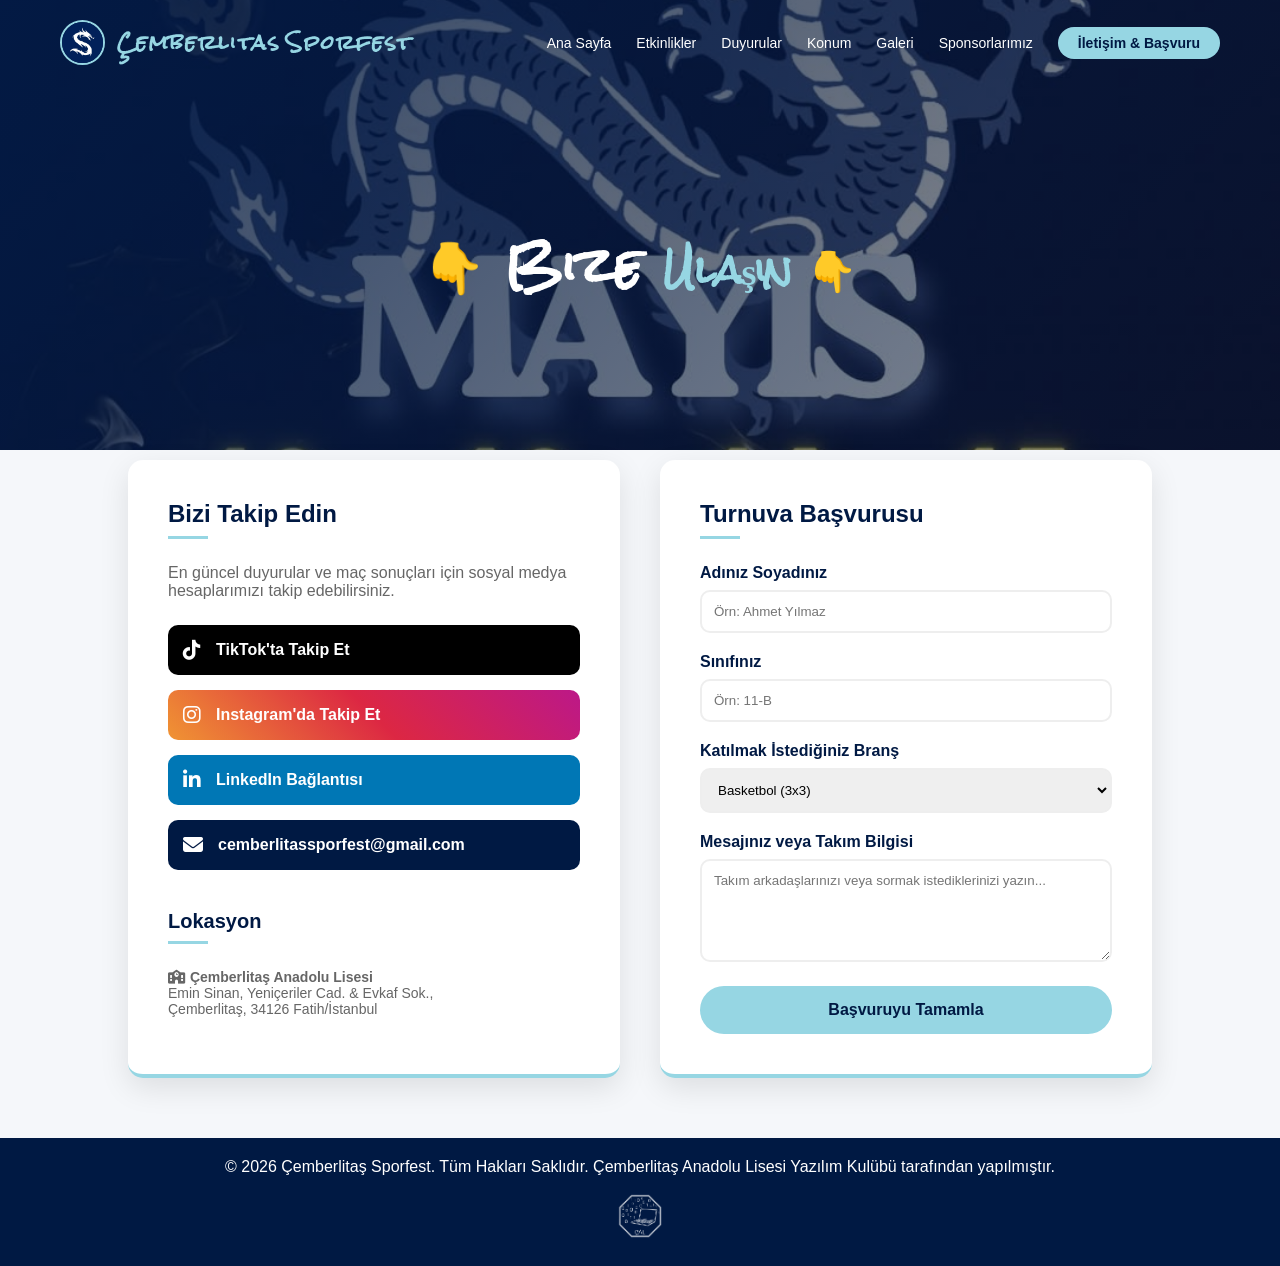
==== iletisim.html @ 10f68781 "Berat Solmaz 73 ve ben siteyi gelistirdik, sponsor ve bazi mekanizmalar koyduk" ====
<!DOCTYPE html>
<html lang="tr">

<head>
    <meta charset="UTF-8">
    <meta name="viewport" content="width=device-width, initial-scale=1.0">
    <title>İletişim & Başvuru | Çemberlitaş Sporfest '26</title>
    <link rel="stylesheet" href="style.css">
    <script src="script.js"></script>

    <link rel="preconnect" href="https://fonts.googleapis.com">
    <link rel="preconnect" href="https://fonts.gstatic.com" crossorigin>
    <link href="https://fonts.googleapis.com/css2?family=Rock+Salt&display=swap" rel="stylesheet">

    <link rel="icon" type="image/png" href="image/sporfest.jpg">
    <link rel="stylesheet" href="https://cdnjs.cloudflare.com/ajax/libs/font-awesome/6.4.0/css/all.min.css">

</head>

<body>

    <nav class="navbar">
        <div class="navbar-container">
            <div class="navbar-logo">
                <a href="index.html">
                    <img src="image/sporfest.jpg" alt="Logo"
                        style="height: 45px; border-radius: 50%; border: 2px solid var(--primary-light);" />
                    <h1><span class="special-font">Çemberlitas </span><span class="special-font">Sporfest</span></h1>
                </a>
            </div>

            <div class="menu-toggle" id="mobile-menu">
                <span class="bar"></span>
                <span class="bar"></span>
                <span class="bar"></span>
            </div>

            <ul class="navbar-menu">
                <li><a href="index.html" class="navbar-link">Ana Sayfa</a></li>
                <li><a href="index.html#etkinlikler" class="navbar-link">Etkinlikler</a></li>
                <li><a href="index.html#duyurular" class="navbar-link">Duyurular</a></li>
                <li><a href="index.html#venue" class="navbar-link">Konum</a></li>
                <li><a href="index.html#galeri" class="navbar-link">Galeri</a></li>
                <li><a href="index.html#sponsorlarimiz" class="navbar-link">Sponsorlarımız</a></li>
                <li><a href="iletisim.html" class="navbar-link nav-btn">İletişim & Başvuru</a></li>
            </ul>
        </div>
    </nav>

    <div class="contact-header">
        <h2>👇 Bize <span class="special-font">Ulaşın 👇</span></h2>
    </div>

    <div class="contact-wrapper">
        <div class="info-card">
            <h3>Bizi Takip Edin</h3>
            <p style="margin-bottom: 25px; color: #666;">En güncel duyurular ve maç sonuçları için sosyal medya
                hesaplarımızı takip edebilirsiniz.</p>

            <div class="social-list">
                <a href="https://www.tiktok.com/@cemberlitassporfest" target="_blank" class="social-link tiktok">
                    <i class="fab fa-tiktok"></i> TikTok'ta Takip Et
                </a>
                <a href="https://www.instagram.com/cemberlitasporfest/" target="_blank" class="social-link instagram">
                    <i class="fab fa-instagram"></i> Instagram'da Takip Et
                </a>
                <a href="https://www.linkedin.com/company/cemberlitasportfest/" target="_blank"
                    class="social-link linkedin">
                    <i class="fab fa-linkedin-in"></i> LinkedIn Bağlantısı
                </a>
                <div class="social-link email-info">
                    <i class="fas fa-envelope"></i> cemberlitassporfest@gmail.com
                </div>
            </div>

            <div style="margin-top: 40px;">
                <h3 style="font-size: 20px;">Lokasyon</h3>
                <p style="color: #666; margin-top: 10px; font-size: 14px;">
                    <i class="fas fa-school"></i> <strong>Çemberlitaş Anadolu Lisesi</strong><br>
                    Emin Sinan, Yeniçeriler Cad. & Evkaf Sok.,<br>
                    Çemberlitaş, 34126 Fatih/İstanbul
                </p>
            </div>
        </div>

        <div class="form-card">
            <h3>Turnuva Başvurusu</h3>
            <form action="https://formspree.io/f/xkokyzzd" method="POST">
                <div class="form-group">
                    <label>Adınız Soyadınız</label>
                    <input type="text" name="name" placeholder="Örn: Ahmet Yılmaz" required>
                </div>

                <div class="form-group">
                    <label>Sınıfınız</label>
                    <input type="text" name="class" placeholder="Örn: 11-B" required>
                </div>

                <div class="form-group">
                    <label>Katılmak İstediğiniz Branş</label>
                    <select name="branch">
                        <option value="basketbol">Basketbol (3x3)</option>
                        <option value="voleybol">Voleybol Karışık</option>
                        <option value="diger">Diğer / Genel Soru</option>
                    </select>
                </div>

                <div class="form-group">
                    <label>Mesajınız veya Takım Bilgisi</label>
                    <textarea name="message" rows="5"
                        placeholder="Takım arkadaşlarınızı veya sormak istediklerinizi yazın..."></textarea>
                </div>

                <button type="submit" class="btn-submit">Başvuruyu Tamamla</button>
            </form>
        </div>
    </div>

    <footer>
        <p>© 2026 Çemberlitaş Sporfest. Tüm Hakları Saklıdır. Çemberlitaş Anadolu Lisesi Yazılım Kulübü tarafından
            yapılmıştır.</p>
        <img src="image/yazilim.png" alt="Yazılım Kulübü Logosu" class="footer-logo">
    </footer>
    <script>
        const menuToggle = document.querySelector('.menu-toggle');
        const navbarMenu = document.querySelector('.navbar-menu');

        menuToggle.addEventListener('click', () => {
            navbarMenu.classList.toggle('active');

            menuToggle.classList.toggle('is-active');
        });

        document.querySelectorAll('.navbar-link').forEach(link => {
            link.addEventListener('click', () => {
                navbarMenu.classList.remove('active');
            });
        });
    </script>
</body>

</html>
---- style.css ----
:root {
    --primary-dark: #001943;
    --primary-light: #96d6e3;
    --accent-gray: #637791;
    --text-white: #f5f7fa;
    --bg-light: #f5f7fa;
}

* {
    margin: 0;
    padding: 0;
    box-sizing: border-box;
    font-family: 'Segoe UI', Tahoma, Geneva, Verdana, sans-serif;
}

body {
    background: var(--bg-light);
    color: #333;
    overflow-x: hidden;
}

.navbar {
    background: transparent;
    padding: 20px 0;
    position: fixed;
    width: 100%;
    top: 0;
    z-index: 1000;
    transition: all 0.4s ease;
}

.navbar.scrolled {
    background: var(--primary-dark);
    padding: 10px 0;
    box-shadow: 0 2px 10px rgba(0, 0, 0, 0.3);
}

.navbar-container {
    max-width: 1200px;
    margin: 0 auto;
    display: flex;
    justify-content: space-between;
    align-items: center;
    padding: 0 20px;
}

.navbar-logo a {
    display: flex;
    align-items: center;
    text-decoration: none;
    gap: 12px;
    transition: transform 0.3s ease;
}

.navbar-logo a:hover {
    transform: scale(1.02);
}

.navbar-logo h1 {
    display: flex;
    flex-wrap: wrap;
    gap: 5px;
    line-height: 1;
    color: var(--primary-light);
    font-size: 24px;
    letter-spacing: 2px;
}

.navbar-menu {
    display: flex;
    list-style: none;
    gap: 25px;
    align-items: center;
}

.navbar-link {
    color: white;
    text-decoration: none;
    font-weight: 500;
    transition: 0.3s;
    font-size: 14px;
}

.navbar-link:hover {
    color: var(--primary-light);
}

.nav-btn {
    background: var(--primary-light);
    color: var(--primary-dark) !important;
    padding: 8px 20px;
    border-radius: 50px;
    font-weight: bold !important;
}

.nav-btn:hover {
    background: white;
    transform: translateY(-2px);
}

.menu-toggle {
    display: none;
    flex-direction: column;
    cursor: pointer;
    gap: 5px;
    z-index: 1001;
    padding: 5px;
}

.bar {
    display: block;
    width: 25px;
    height: 3px;
    background-color: var(--primary-light);
    transition: 0.3s;
    border-radius: 3px;
}

.navbar.scrolled .bar {
    background-color: white;
}

.hero {
    height: 100vh;
    background: linear-gradient(135deg, rgba(0, 25, 67, 0.9) 0%, rgba(0, 0, 0, 0.4) 100%),
        url('image/etkinlik.jpeg');
    background-size: cover;
    background-position: center 5%;
    display: flex;
    align-items: center;
    justify-content: center;
    color: white;
    text-align: center;
    padding-top: 60px;
}

.hero-content h2 {
    font-size: 60px;
    margin-bottom: 20px;
    animation: fadeInUp 1s ease;
    color: white;
    font-family: 'Rock Salt', cursive;
}

.countdown-container {
    display: flex;
    justify-content: center;
    gap: 20px;
    margin: 30px 0;
    animation: fadeInUp 1.2s ease;
}

.countdown-item {
    background: rgba(255, 255, 255, 0.1);
    padding: 15px;
    border-radius: 10px;
    min-width: 90px;
    backdrop-filter: blur(5px);
    border: 1px solid rgba(150, 214, 227, 0.3);
}

.countdown-value {
    display: block;
    font-size: 32px;
    font-weight: bold;
    color: var(--primary-light);
}

.countdown-label {
    font-size: 12px;
    text-transform: uppercase;
}

.btn-primary {
    padding: 12px 35px;
    background: var(--primary-light);
    color: var(--primary-dark);
    text-decoration: none;
    font-weight: bold;
    border-radius: 50px;
    transition: 0.3s;
    display: inline-block;
    border: none;
    cursor: pointer;
}

.btn-primary:hover {
    transform: scale(1.05);
    background: white;
    box-shadow: 0 5px 15px rgba(0, 0, 0, 0.3);
}

section {
    padding: 80px 10%;
}

.section-title {
    text-align: center;
    font-size: 36px;
    margin-bottom: 50px;
    color: var(--primary-dark);
    position: relative;
}

.section-title::after {
    content: '';
    width: 60px;
    height: 4px;
    background: var(--primary-light);
    display: block;
    margin: 10px auto;
}

.cards {
    display: flex;
    flex-wrap: wrap;
    justify-content: center;
    gap: 25px;
}

.card {
    background: white;
    padding: 30px;
    border-radius: 15px;
    transition: 0.4s;
    border-bottom: 4px solid var(--primary-light);
    box-shadow: 0 5px 15px rgba(0, 0, 0, 0.05);
    width: 300px;
}

.card:hover {
    transform: translateY(-10px);
    box-shadow: 0 15px 30px rgba(0, 0, 0, 0.1);
}

.venue-background {
    background: #eef2f7;
    padding: 80px 10%;
}

.venue-container {
    display: flex;
    flex-wrap: wrap;
    gap: 40px;
    align-items: center;
}

.venue-text-wrapper {
    flex: 1;
    min-width: 300px;
}

.venue-map {
    width: 100%;
    border-radius: 15px;
    overflow: hidden;
    box-shadow: 0 10px 20px rgba(0, 0, 0, 0.1);
}

.venue-map iframe {
    width: 100%;
    height: 350px;
    border: 0;
}

.gallery {
    display: grid;
    grid-template-columns: repeat(auto-fit, minmax(200px, 1fr));
    gap: 15px;
}

.gallery img {
    width: 100%;
    height: 200px;
    object-fit: cover;
    border-radius: 10px;
    cursor: pointer;
    transition: 0.3s;
}

.gallery img:hover {
    transform: scale(1.6);
    filter: brightness(1.1);
}

.special-font {
    font-family: 'Rock Salt', cursive;
    font-size: 0.8em;
    color: var(--primary-light);
}

.contact-header {
    height: 50vh;
    background: linear-gradient(135deg, rgba(0, 25, 67, 0.85) 0%, rgba(0, 0, 0, 0.4) 100%),
        url('image/etkinlik.jpeg');
    background-size: cover;
    background-position: center 60%;
    display: flex;
    align-items: center;
    justify-content: center;
    color: white;
    text-align: center;
    padding-top: 80px;
}

.contact-header h2 {
    font-size: 48px;
    font-family: 'Rock Salt', cursive;
    animation: fadeInUp 1s ease;
}

.contact-wrapper {
    padding: 60px 10%;
    display: grid;
    grid-template-columns: repeat(auto-fit, minmax(350px, 1fr));
    gap: 40px;
    max-width: 1300px;
    margin: -50px auto 0;
    position: relative;
    z-index: 10;
}

.info-card,
.form-card {
    background: white;
    padding: 40px;
    border-radius: 15px;
    border-bottom: 4px solid var(--primary-light);
    box-shadow: 0 10px 30px rgba(0, 0, 0, 0.1);
}

.info-card h3,
.form-card h3 {
    font-size: 24px;
    color: var(--primary-dark);
    margin-bottom: 25px;
    position: relative;
}

.info-card h3::after,
.form-card h3::after {
    content: '';
    width: 40px;
    height: 3px;
    background: var(--primary-light);
    display: block;
    margin-top: 8px;
}

.social-list {
    display: flex;
    flex-direction: column;
    gap: 15px;
}

.social-link {
    display: flex;
    align-items: center;
    padding: 15px;
    border-radius: 10px;
    text-decoration: none;
    color: white;
    font-weight: bold;
    transition: 0.3s;
}

.tiktok { background: #000; }
.instagram { background: linear-gradient(45deg, #f09433, #dc2743, #bc1888); }
.linkedin { background: #0077b5; }
.email-info { background: var(--primary-dark); }

.social-link:hover {
    transform: translateX(10px);
    filter: brightness(1.1);
}

.social-link i {
    margin-right: 15px;
    font-size: 20px;
}

.form-group {
    margin-bottom: 20px;
}

.form-group label {
    display: block;
    margin-bottom: 8px;
    font-weight: 600;
    color: var(--primary-dark);
}

.form-group input,
.form-group select,
.form-group textarea {
    width: 100%;
    padding: 12px;
    border: 2px solid #eee;
    border-radius: 10px;
    outline: none;
    transition: 0.3s;
}

.form-group input:focus,
.form-group select:focus,
.form-group textarea:focus {
    border-color: var(--primary-light);
}

.btn-submit {
    width: 100%;
    padding: 15px;
    background: var(--primary-light);
    color: var(--primary-dark);
    border: none;
    border-radius: 50px;
    font-weight: bold;
    font-size: 16px;
    cursor: pointer;
    transition: 0.3s;
}

.btn-submit:hover {
    background: var(--primary-dark);
    color: white;
    transform: translateY(-3px);
    box-shadow: 0 5px 15px rgba(0, 0, 0, 0.2);
}

#duyurular .card {
    width: 100%;
    max-width: 1100px;
    margin: 0 auto 20px;
    display: block;
    padding: 25px 40px;
    border-radius: 12px;
    transition: transform 0.2s ease;
}

#duyurular .card:hover {
    transform: translateX(10px);
}

.slider {
    width: 100%;
    height: 150px;
    margin: auto;
    overflow: hidden;
    position: relative;
    background: rgba(0, 32, 89, 0.1);
}

.slide-track {
    display: flex;
    width: calc(450px * 8);
    animation: scroll 25s linear infinite;
}

.slide {
    width: 450px;
    height: 150px;
    display: flex;
    align-items: center;
    justify-content: center;
    padding: 17px;
}

.slide img {
    width: 100%;
    height: auto;
    object-fit: contain;
    transition: transform 0.3s ease;
}

.slide img:hover {
    transform: scale(1.1);
}

.slider:hover .slide-track {
    animation-play-state: paused;
}

.slider::before,
.slider::after {
    content: "";
    height: 100%;
    position: absolute;
    width: 150px;
    z-index: 2;
    pointer-events: none;
}

.slider::before {
    left: 0;
    background: linear-gradient(to right, rgba(255,255,255,0.1), transparent);
}

.slider::after {
    right: 0;
    background: linear-gradient(to left, rgba(255,255,255,0.1), transparent);
}

footer {
    background: var(--primary-dark);
    color: white;
    text-align: center;
    padding: 40px 20px;
}

@keyframes fadeInUp {
    from {
        opacity: 0;
        transform: translateY(30px);
    }
    to {
        opacity: 1;
        transform: translateY(0);
    }
}

@keyframes scroll {
    0% { transform: translateX(0); }
    100% { transform: translateX(calc(-450px * 4)); }
}

@media(max-width: 768px) {
    .hero h2 {
        font-size: 36px;
    }

    .contact-header h2 {
        font-size: 32px;
    }

    .contact-wrapper {
        margin-top: 20px;
        padding: 20px 5%;
    }

    .menu-toggle {
        display: flex !important;
    }

    .navbar-menu {
        display: none;
        flex-direction: column;
        position: fixed;
        top: 0;
        right: -100%;
        width: 70%;
        height: 100vh;
        background: var(--primary-dark);
        padding: 100px 30px;
        transition: 0.4s ease-in-out;
        box-shadow: -10px 0 20px rgba(0, 0, 0, 0.4);
    }

    .navbar-menu.active {
        display: flex;
        right: 0;
    }

    .navbar-logo h1 {
        display: none;
    }

    #duyurular .card {
        padding: 20px;
        font-size: 14px;
    }
}

@media (max-width: 480px) {
    .navbar-logo h1 {
        display: none;
    }
}

footer {
    background: var(--primary-dark);
    color: white;
    text-align: center;
    padding: 20px 20px;
    display: flex;
    flex-direction: column;
    align-items: center;
    gap: 10px;
}

.footer-logo {
    width: 60px;
    height: auto;
    opacity: 0.8;
    transition: opacity 0.3s ease;
}

.footer-logo:hover {
    opacity: 1;
}
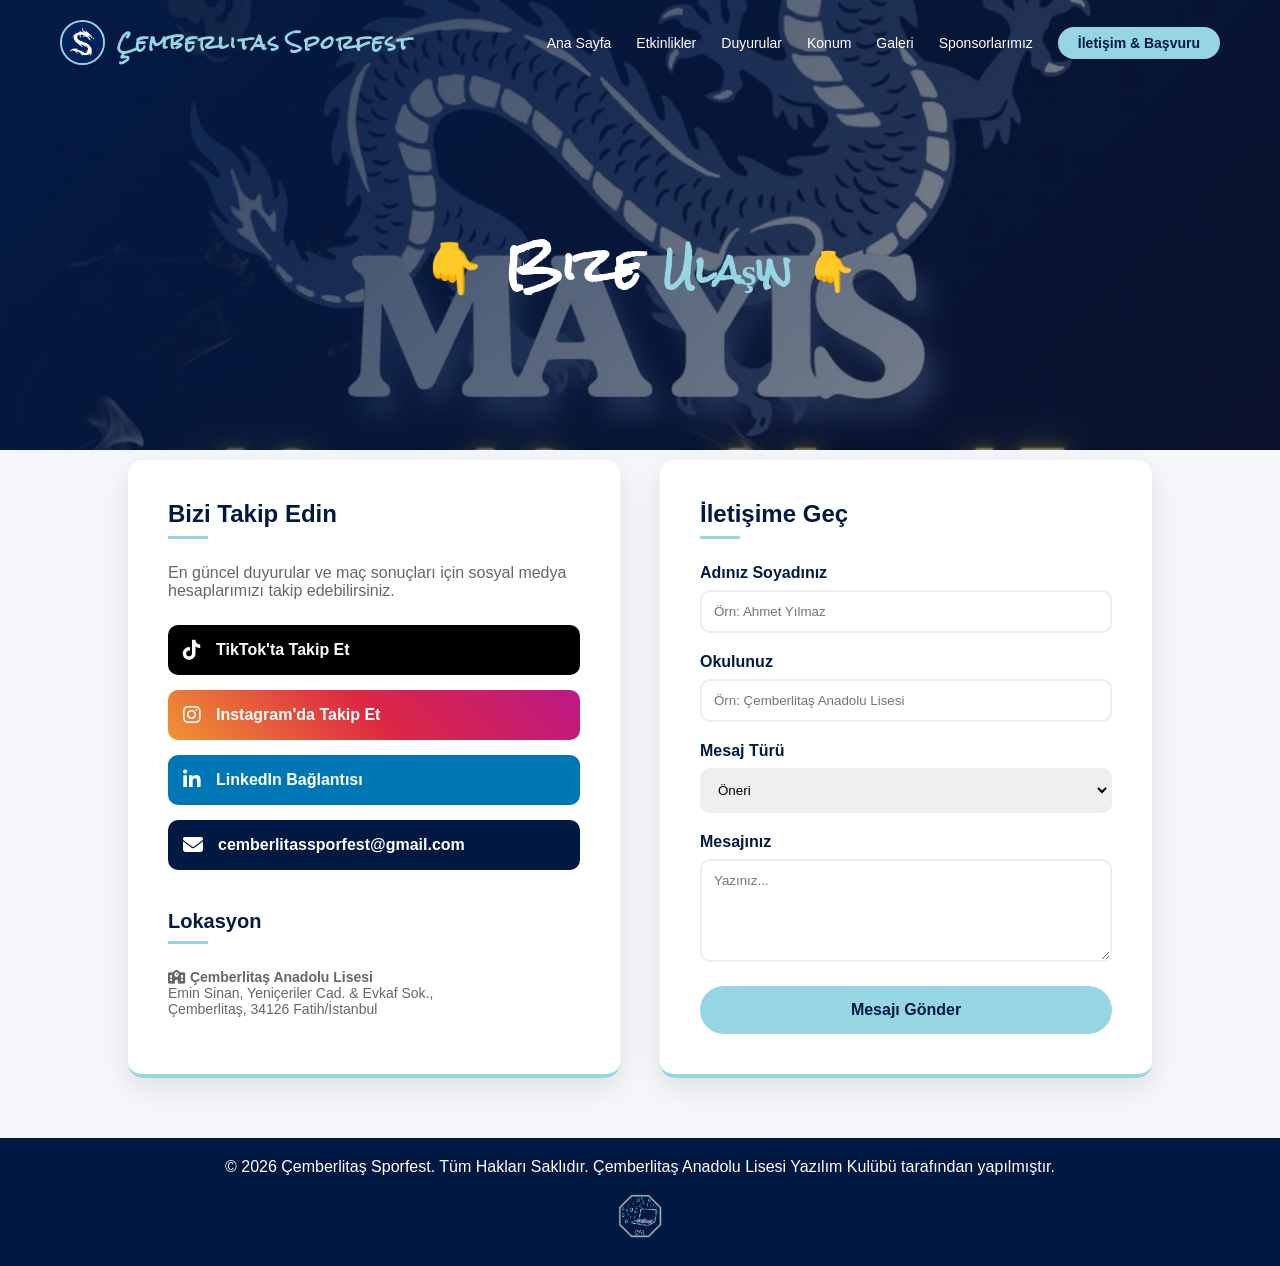
==== commit 2219057e: "Basvuru linki eklendi ve iletisim bolumu gelistirildi" ====
--- a/iletisim.html
+++ b/iletisim.html
@@ -83,8 +83,9 @@
             </div>
         </div>
 
+        
         <div class="form-card">
-            <h3>Turnuva Başvurusu</h3>
+            <h3>İletişime Geç</h3>
             <form action="https://formspree.io/f/xkokyzzd" method="POST">
                 <div class="form-group">
                     <label>Adınız Soyadınız</label>
@@ -92,29 +93,30 @@
                 </div>
 
                 <div class="form-group">
-                    <label>Sınıfınız</label>
-                    <input type="text" name="class" placeholder="Örn: 11-B" required>
+                    <label>Okulunuz</label>
+                    <input type="text" name="class" placeholder="Örn: Çemberlitaş Anadolu Lisesi" required>
                 </div>
 
                 <div class="form-group">
-                    <label>Katılmak İstediğiniz Branş</label>
+                    <label>Mesaj Türü</label>
                     <select name="branch">
-                        <option value="basketbol">Basketbol (3x3)</option>
-                        <option value="voleybol">Voleybol Karışık</option>
-                        <option value="diger">Diğer / Genel Soru</option>
+                        <option value="oneri">Öneri</option>
+                        <option value="sikayet">Şikayet</option>
+                        <option value="diger">Diğer</option>
                     </select>
                 </div>
 
                 <div class="form-group">
-                    <label>Mesajınız veya Takım Bilgisi</label>
+                    <label>Mesajınız</label>
                     <textarea name="message" rows="5"
-                        placeholder="Takım arkadaşlarınızı veya sormak istediklerinizi yazın..."></textarea>
+                        placeholder="Yazınız..."></textarea>
                 </div>
 
-                <button type="submit" class="btn-submit">Başvuruyu Tamamla</button>
+                <button type="submit" class="btn-submit">Mesajı Gönder</button>
             </form>
         </div>
     </div>
+    
 
     <footer>
         <p>© 2026 Çemberlitaş Sporfest. Tüm Hakları Saklıdır. Çemberlitaş Anadolu Lisesi Yazılım Kulübü tarafından
--- a/style.css
+++ b/style.css
@@ -585,6 +585,7 @@
     flex-direction: column;
     align-items: center;
     gap: 10px;
+    margin-top: auto;
 }
 
 .footer-logo {
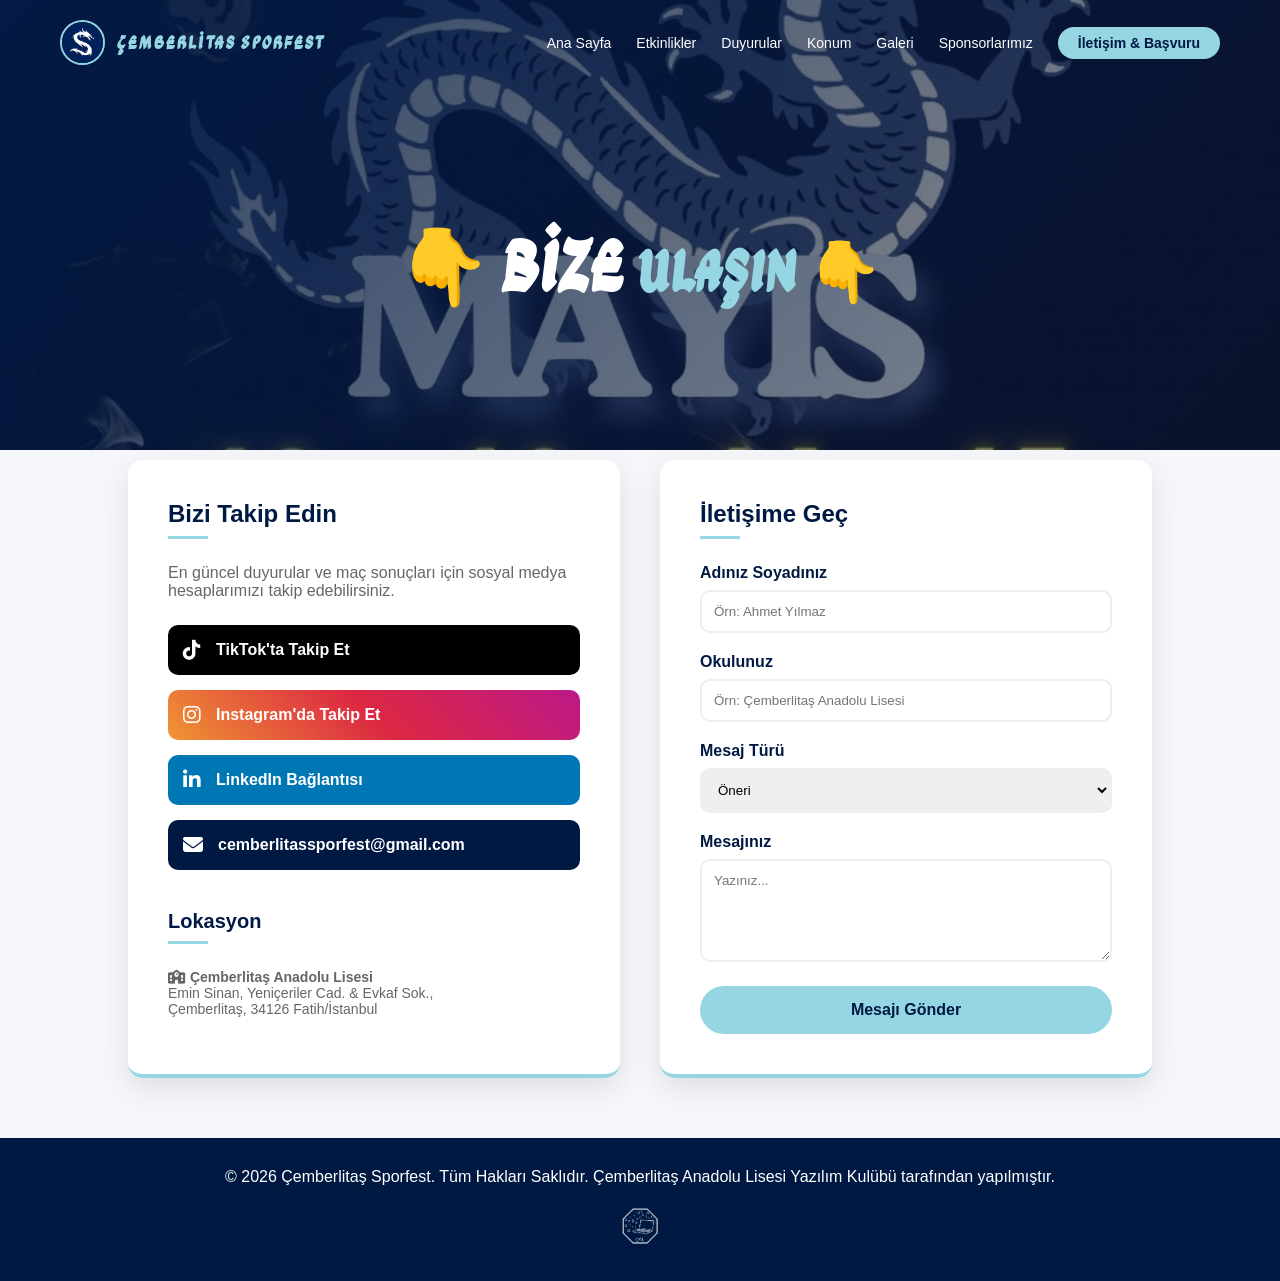
==== commit e775352f: "Font değiştirildi" ====
--- a/iletisim.html
+++ b/iletisim.html
@@ -10,7 +10,7 @@
 
     <link rel="preconnect" href="https://fonts.googleapis.com">
     <link rel="preconnect" href="https://fonts.gstatic.com" crossorigin>
-    <link href="https://fonts.googleapis.com/css2?family=Rock+Salt&display=swap" rel="stylesheet">
+    <link href="https://fonts.googleapis.com/css2?family=Ga+Maamli&display=swap" rel="stylesheet">
 
     <link rel="icon" type="image/png" href="image/sporfest.jpg">
     <link rel="stylesheet" href="https://cdnjs.cloudflare.com/ajax/libs/font-awesome/6.4.0/css/all.min.css">
@@ -83,7 +83,7 @@
             </div>
         </div>
 
-        
+
         <div class="form-card">
             <h3>İletişime Geç</h3>
             <form action="https://formspree.io/f/xkokyzzd" method="POST">
@@ -108,37 +108,20 @@
 
                 <div class="form-group">
                     <label>Mesajınız</label>
-                    <textarea name="message" rows="5"
-                        placeholder="Yazınız..."></textarea>
+                    <textarea name="message" rows="5" placeholder="Yazınız..."></textarea>
                 </div>
 
                 <button type="submit" class="btn-submit">Mesajı Gönder</button>
             </form>
         </div>
     </div>
-    
+
 
     <footer>
         <p>© 2026 Çemberlitaş Sporfest. Tüm Hakları Saklıdır. Çemberlitaş Anadolu Lisesi Yazılım Kulübü tarafından
             yapılmıştır.</p>
         <img src="image/yazilim.png" alt="Yazılım Kulübü Logosu" class="footer-logo">
     </footer>
-    <script>
-        const menuToggle = document.querySelector('.menu-toggle');
-        const navbarMenu = document.querySelector('.navbar-menu');
-
-        menuToggle.addEventListener('click', () => {
-            navbarMenu.classList.toggle('active');
-
-            menuToggle.classList.toggle('is-active');
-        });
-
-        document.querySelectorAll('.navbar-link').forEach(link => {
-            link.addEventListener('click', () => {
-                navbarMenu.classList.remove('active');
-            });
-        });
-    </script>
 </body>
 
 </html>
--- a/style.css
+++ b/style.css
@@ -10,7 +10,7 @@
     margin: 0;
     padding: 0;
     box-sizing: border-box;
-    font-family: 'Segoe UI', Tahoma, Geneva, Verdana, sans-serif;
+    font-family: 'Seguo UI', Tahoma, Geneva, Verdana, sans-serif;
 }
 
 body {
@@ -139,7 +139,7 @@
     margin-bottom: 20px;
     animation: fadeInUp 1s ease;
     color: white;
-    font-family: 'Rock Salt', cursive;
+    font-family: 'Ga Maamli', cursive;
 }
 
 .countdown-container {
@@ -283,8 +283,19 @@
     filter: brightness(1.1);
 }
 
+.gallery img.expanded {
+    position: relative;
+    z-index: 100;
+    transform: scale(1.05);
+    box-shadow: 0 20px 40px rgba(0,0,0,0.4);
+    border-radius: 15px;
+    max-width: 95vw;
+    margin: 0 auto;
+    object-fit: contain;
+}
+
 .special-font {
-    font-family: 'Rock Salt', cursive;
+    font-family: 'Ga Maamli', cursive;
     font-size: 0.8em;
     color: var(--primary-light);
 }
@@ -304,8 +315,8 @@
 }
 
 .contact-header h2 {
-    font-size: 48px;
-    font-family: 'Rock Salt', cursive;
+    font-size: 72px;
+    font-family: 'Ga Maamli', cursive;
     animation: fadeInUp 1s ease;
 }
 
@@ -364,10 +375,21 @@
     transition: 0.3s;
 }
 
-.tiktok { background: #000; }
-.instagram { background: linear-gradient(45deg, #f09433, #dc2743, #bc1888); }
-.linkedin { background: #0077b5; }
-.email-info { background: var(--primary-dark); }
+.tiktok {
+    background: #000;
+}
+
+.instagram {
+    background: linear-gradient(45deg, #f09433, #dc2743, #bc1888);
+}
+
+.linkedin {
+    background: #0077b5;
+}
+
+.email-info {
+    background: var(--primary-dark);
+}
 
 .social-link:hover {
     transform: translateX(10px);
@@ -492,19 +514,43 @@
 
 .slider::before {
     left: 0;
-    background: linear-gradient(to right, rgba(255,255,255,0.1), transparent);
+    background: linear-gradient(to right, rgba(255, 255, 255, 0.1), transparent);
 }
 
 .slider::after {
     right: 0;
-    background: linear-gradient(to left, rgba(255,255,255,0.1), transparent);
+    background: linear-gradient(to left, rgba(255, 255, 255, 0.1), transparent);
 }
 
 footer {
     background: var(--primary-dark);
     color: white;
     text-align: center;
-    padding: 40px 20px;
+    padding: 30px 20px;
+    display: flex;
+    flex-direction: column;
+    align-items: center;
+    gap: 15px;
+}
+
+.footer-logo {
+    width: 50px;
+    opacity: 0.8;
+}
+
+body > .menu-toggle#mobile-menu,
+#venue + .menu-toggle {
+    display: none !important;
+    visibility: hidden !important;
+    opacity: 0 !important;
+    pointer-events: none !important;
+    height: 0 !important;
+    width: 0 !important;
+    position: absolute !important;
+}
+
+.navbar .menu-toggle {
+    display: none;
 }
 
 @keyframes fadeInUp {
@@ -512,6 +558,7 @@
         opacity: 0;
         transform: translateY(30px);
     }
+
     to {
         opacity: 1;
         transform: translateY(0);
@@ -519,82 +566,247 @@
 }
 
 @keyframes scroll {
-    0% { transform: translateX(0); }
-    100% { transform: translateX(calc(-450px * 4)); }
+    0% {
+        transform: translateX(0);
+    }
+
+    100% {
+        transform: translateX(calc(-450px * 4));
+    }
+}
+
+html,
+body {
+    max-width: 100%;
+    overflow-x: hidden;
+    position: relative;
+    width: 100%;
+    margin: 0;
+    padding: 0;
 }
 
 @media(max-width: 768px) {
-    .hero h2 {
-        font-size: 36px;
-    }
-
-    .contact-header h2 {
-        font-size: 32px;
+
+    .hero h2,
+    .hero-content h2 {
+        font-size: 28px !important;
+        padding: 0 15px;
+        line-height: 1.3;
+    }
+
+    .navbar-menu {
+        display: flex;
+        flex-direction: column;
+        justify-content: center;
+        align-items: center;
+        position: fixed;
+        top: 0;
+        left: 0;
+        width: 100%;
+        height: 0;
+        background: rgba(0, 0, 0, 0.98);
+        backdrop-filter: blur(20px);
+        -webkit-backdrop-filter: blur(20px);
+        padding: 0;
+        margin: 0;
+        overflow: hidden;
+        transition: height 0.5s cubic-bezier(0.4, 0, 0.2, 1);
+        z-index: 999;
+    }
+
+    .navbar-menu.active {
+        height: 100vh;
+    }
+
+    .navbar-menu li {
+        width: 100%;
+        text-align: center;
+        opacity: 0;
+        transform: translateY(20px);
+        transition: all 0.4s ease;
+    }
+
+    .menu-toggle {
+        display: none !important;
+    }
+
+    .navbar .menu-toggle {
+        display: flex !important;
+        position: relative;
+        z-index: 1001;
+    }
+
+    .navbar-menu.active li {
+        opacity: 1;
+        transform: translateY(0);
+    }
+
+    .navbar-link {
+        font-size: 22px !important;
+        padding: 12px;
+        display: block;
+        color: white;
+        text-decoration: none;
+    }
+
+    .navbar-menu.active li:nth-child(1) {
+        transition-delay: 0.1s;
+    }
+
+    .navbar-menu.active li:nth-child(2) {
+        transition-delay: 0.15s;
+    }
+
+    .navbar-menu.active li:nth-child(3) {
+        transition-delay: 0.2s;
+    }
+
+    .navbar-menu.active li:nth-child(4) {
+        transition-delay: 0.25s;
+    }
+
+    .navbar-menu.active li:nth-child(5) {
+        transition-delay: 0.3s;
+    }
+
+    .card,
+    .event-card,
+    .news-card {
+        width: 90% !important;
+        max-width: 400px;
+        margin: 15px auto !important;
+        float: none !important;
+    }
+
+    .countdown-container {
+        gap: 8px;
+        flex-wrap: wrap;
+    }
+
+    .countdown-item {
+        min-width: 65px;
+        padding: 8px;
+    }
+
+    .gallery {
+        grid-template-columns: repeat(2, 1fr) !important;
+        gap: 10px;
+        padding: 10px;
+    }
+
+    .gallery img {
+        height: 150px;
+    }
+
+    .gallery img.expanded {
+        transform: scale(1.02);
+        width: 100%;
+        box-shadow: 0 10px 20px rgba(0,0,0,0.3);
     }
 
     .contact-wrapper {
-        margin-top: 20px;
-        padding: 20px 5%;
+        grid-template-columns: 1fr !important;
+        padding: 15px;
+        gap: 20px;
     }
 
     .menu-toggle {
         display: flex !important;
-    }
-
-    .navbar-menu {
-        display: none;
+        position: relative;
+        z-index: 1001;
+    }
+
+    .menu-toggle.is-active .bar:nth-child(1) {
+        transform: translateY(8px) rotate(45deg);
+    }
+
+    .menu-toggle.is-active .bar:nth-child(2) {
+        opacity: 0;
+    }
+
+    .menu-toggle.is-active .bar:nth-child(3) {
+        transform: translateY(-8px) rotate(-45deg);
+    }
+
+    .contact-header {
+        padding: 100px 20px 20px;
+        text-align: center;
+        width: 100%;
+        display: flex;
         flex-direction: column;
-        position: fixed;
-        top: 0;
-        right: -100%;
-        width: 70%;
-        height: 100vh;
-        background: var(--primary-dark);
-        padding: 100px 30px;
-        transition: 0.4s ease-in-out;
-        box-shadow: -10px 0 20px rgba(0, 0, 0, 0.4);
-    }
-
-    .navbar-menu.active {
-        display: flex;
-        right: 0;
-    }
-
-    .navbar-logo h1 {
-        display: none;
-    }
-
-    #duyurular .card {
-        padding: 20px;
-        font-size: 14px;
+        align-items: center;
+    }
+
+    .contact-header h2 {
+        font-size: 26px !important;
+        line-height: 1.4;
+        display: block;
+        width: 100%;
+    }
+
+    .contact-header .special-font {
+        font-size: 24px !important;
+        display: inline-block;
+        margin-top: 5px;
+    }
+
+    .contact-wrapper {
+        grid-template-columns: 1fr !important;
+        width: 100% !important;
+        padding: 10px 15px;
+        margin: 0 auto;
+        gap: 25px;
+    }
+
+    .contact-form,
+    .contact-info {
+        width: 100% !important;
+        padding: 20px !important;
+        border-radius: 15px;
+    }
+
+    .form-group input,
+    .form-group select,
+    .form-group textarea {
+        width: 100% !important;
+        max-width: 100%;
+        font-size: 16px !important;
+        padding: 12px;
+        display: block;
+    }
+
+    .btn-submit {
+        width: 100% !important;
+        padding: 15px;
+        font-size: 18px;
+    }
+
+    .info-item {
+        flex-direction: column;
+        align-items: center;
+        text-align: center;
+        gap: 10px;
     }
 }
 
 @media (max-width: 480px) {
     .navbar-logo h1 {
+        font-size: 16px;
+    }
+
+    .special-font {
         display: none;
     }
-}
-
-footer {
-    background: var(--primary-dark);
-    color: white;
-    text-align: center;
-    padding: 20px 20px;
-    display: flex;
-    flex-direction: column;
-    align-items: center;
-    gap: 10px;
-    margin-top: auto;
-}
-
-.footer-logo {
-    width: 60px;
-    height: auto;
-    opacity: 0.8;
-    transition: opacity 0.3s ease;
-}
-
-.footer-logo:hover {
-    opacity: 1;
-}+
+    footer p {
+        font-size: 12px;
+    }
+
+    .contact-header h2 {
+        font-size: 22px !important;
+    }
+
+    .contact-header {
+        padding-top: 90px;
+    }
+}
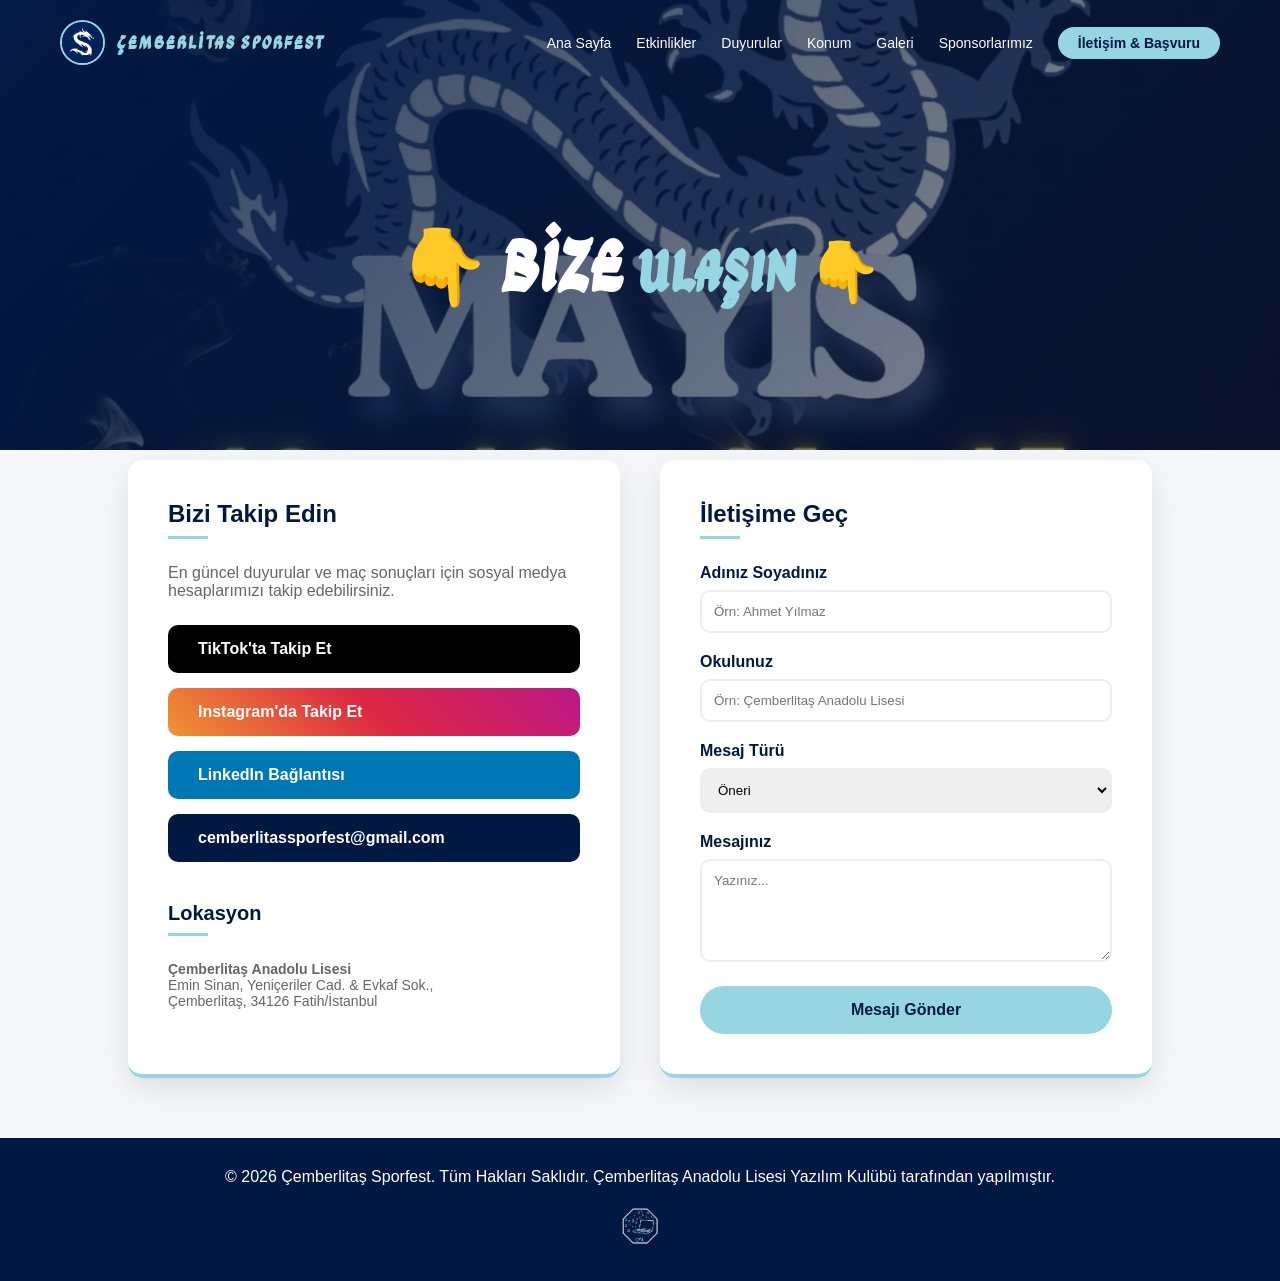
==== commit 1a2e632f: "fix" ====
--- a/iletisim.html
+++ b/iletisim.html
@@ -8,12 +8,8 @@
     <link rel="stylesheet" href="style.css">
     <script src="script.js"></script>
 
-    <link rel="preconnect" href="https://fonts.googleapis.com">
-    <link rel="preconnect" href="https://fonts.gstatic.com" crossorigin>
-    <link href="https://fonts.googleapis.com/css2?family=Ga+Maamli&display=swap" rel="stylesheet">
-
     <link rel="icon" type="image/png" href="image/sporfest.jpg">
-    <link rel="stylesheet" href="https://cdnjs.cloudflare.com/ajax/libs/font-awesome/6.4.0/css/all.min.css">
+    
 
 </head>
 
--- a/style.css
+++ b/style.css
@@ -135,11 +135,18 @@
 }
 
 .hero-content h2 {
-    font-size: 60px;
+    font-size: 70px;
     margin-bottom: 20px;
     animation: fadeInUp 1s ease;
     color: white;
-    font-family: 'Ga Maamli', cursive;
+    font-family: 'GaMaamli', cursive;
+}
+
+@font-face {
+    font-family: "GaMaamli";
+    src: url("./GaMaamli-Regular.ttf") format("truetype");
+    font-weight: normal;
+    font-style: normal;
 }
 
 .countdown-container {
@@ -295,7 +302,7 @@
 }
 
 .special-font {
-    font-family: 'Ga Maamli', cursive;
+    font-family: 'GaMaamli', cursive;
     font-size: 0.8em;
     color: var(--primary-light);
 }
@@ -316,7 +323,7 @@
 
 .contact-header h2 {
     font-size: 72px;
-    font-family: 'Ga Maamli', cursive;
+    font-family: 'GaMaamli', cursive;
     animation: fadeInUp 1s ease;
 }
 
@@ -604,7 +611,7 @@
         left: 0;
         width: 100%;
         height: 0;
-        background: rgba(0, 0, 0, 0.98);
+        background: rgba(10, 2, 50, 0.98);
         backdrop-filter: blur(20px);
         -webkit-backdrop-filter: blur(20px);
         padding: 0;
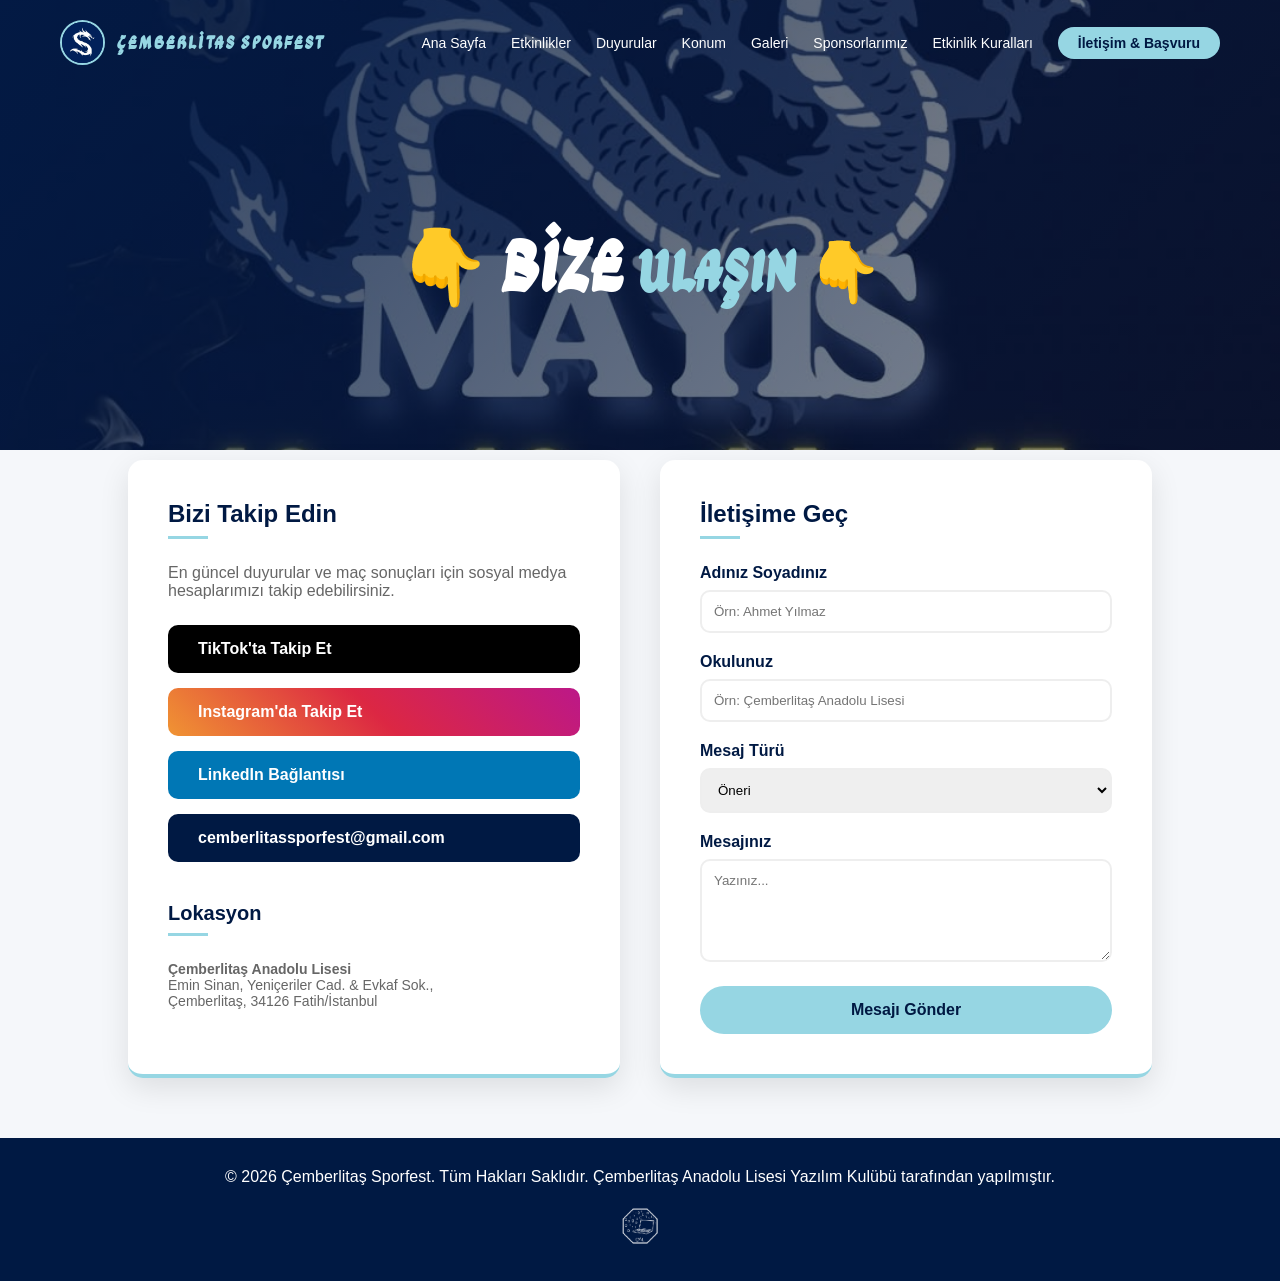
==== commit 7f3990b0: "navbar fix" ====
--- a/iletisim.html
+++ b/iletisim.html
@@ -5,7 +5,7 @@
     <meta charset="UTF-8">
     <meta name="viewport" content="width=device-width, initial-scale=1.0">
     <title>İletişim & Başvuru | Çemberlitaş Sporfest '26</title>
-    <link rel="stylesheet" href="style.css">
+    <link rel="stylesheet" href="style.css?v=5">
     <script src="script.js"></script>
 
     <link rel="icon" type="image/png" href="image/sporfest.jpg">
@@ -38,6 +38,7 @@
                 <li><a href="index.html#venue" class="navbar-link">Konum</a></li>
                 <li><a href="index.html#galeri" class="navbar-link">Galeri</a></li>
                 <li><a href="index.html#sponsorlarimiz" class="navbar-link">Sponsorlarımız</a></li>
+                <li><a href="#kurallar" class="navbar-link">Etkinlik Kuralları</a></li>
                 <li><a href="iletisim.html" class="navbar-link nav-btn">İletişim & Başvuru</a></li>
             </ul>
         </div>
--- a/style.css
+++ b/style.css
@@ -17,6 +17,13 @@
     background: var(--bg-light);
     color: #333;
     overflow-x: hidden;
+    display: flex;
+    flex-direction: column;
+    min-height: 100vh;
+}
+
+main {
+    flex: 1 0 auto;
 }
 
 .navbar {
@@ -294,7 +301,7 @@
     position: relative;
     z-index: 100;
     transform: scale(1.05);
-    box-shadow: 0 20px 40px rgba(0,0,0,0.4);
+    box-shadow: 0 20px 40px rgba(0, 0, 0, 0.4);
     border-radius: 15px;
     max-width: 95vw;
     margin: 0 auto;
@@ -530,6 +537,7 @@
 }
 
 footer {
+    flex-shrink: 0;
     background: var(--primary-dark);
     color: white;
     text-align: center;
@@ -545,8 +553,8 @@
     opacity: 0.8;
 }
 
-body > .menu-toggle#mobile-menu,
-#venue + .menu-toggle {
+body>.menu-toggle#mobile-menu,
+#venue+.menu-toggle {
     display: none !important;
     visibility: hidden !important;
     opacity: 0 !important;
@@ -708,7 +716,7 @@
     .gallery img.expanded {
         transform: scale(1.02);
         width: 100%;
-        box-shadow: 0 10px 20px rgba(0,0,0,0.3);
+        box-shadow: 0 10px 20px rgba(0, 0, 0, 0.3);
     }
 
     .contact-wrapper {
@@ -794,6 +802,15 @@
         text-align: center;
         gap: 10px;
     }
+
+    .program-container {
+        padding: 10px;
+    }
+    
+    .program-card {
+        width: 100%;
+        margin: 0 auto;
+    }
 }
 
 @media (max-width: 480px) {
@@ -817,3 +834,125 @@
         padding-top: 90px;
     }
 }
+
+.program-container {
+    display: flex;
+    justify-content: center;
+    gap: 20px;
+    padding: 20px;
+    flex-wrap: wrap;
+    max-width: 100%;
+}
+
+.program-card {
+    background: white;
+    border: 1px solid #e0e0e0;
+    border-radius: 16px;
+    padding: 0;
+    width: 350px;
+    max-width: 100%;
+    transition: all 0.3s ease;
+    box-sizing: border-box;
+    box-shadow: 0 2px 8px rgba(0, 0, 0, 0.06);
+}
+
+.program-card:hover {
+    transform: translateY(-8px);
+    box-shadow: 0 8px 20px rgba(0, 0, 0, 0.12);
+    border-color: var(--primary-light);
+}
+
+.card-header {
+    background: #f3f4f6;
+    padding: 20px 25px;
+    border-bottom: 1px solid #e5e7eb;
+    border-radius: 16px 16px 0 0;
+}
+
+.card-header h3 {
+    font-size: 1.15rem;
+    margin: 0;
+    color: var(--primary-dark);
+    font-weight: 600;
+}
+
+/* ========== KURALLAR LİSTESİ - İzole Styling ========== */
+.kurallar-listesi {
+    list-style: none;
+    padding: 0;
+    margin: 0;
+}
+
+.kurallar-listesi li {
+    padding: 16px 25px;
+    border-bottom: 1px dashed #e5e7eb;
+    font-size: 0.95rem;
+    color: #333;
+    margin: 0;
+}
+
+.kurallar-listesi li:last-child {
+    border-bottom: none;
+}
+
+.kurallar-listesi li span {
+    font-weight: 600;
+    color: var(--primary-dark);
+    margin-right: 8px;
+}
+
+/* ========== SCHEDULE LIST - Eski Program Akışı İçin ========== */
+.schedule-list {
+    list-style: none;
+    padding: 0;
+    margin: 0;
+}
+
+.schedule-list li {
+    padding: 15px 0;
+    border-bottom: 1px dashed #444;
+    font-size: 0.95rem;
+    color: #000000;
+}
+
+.schedule-list li span {
+    font-weight: bold;
+    margin-right: 10px;
+}
+
+.schedule-list li:last-child {
+    border-bottom: none;
+}
+
+.location {
+    font-size: 0.8rem;
+    color: #000000;
+    float: right;
+}
+
+.subtitle {
+    font-size: 0.9rem;
+    font-weight: bold;
+    color: #bbb;
+    margin-bottom: 20px;
+}
+
+.map-frame {
+    background-color: #3576a141;
+    padding: 20px;
+    border-radius: 25px;
+    box-shadow: 0 10px 30px rgba(0, 0, 0, 0.5);
+}
+
+.map-header {
+    color: #3d8ea6;
+    text-align: center;
+    font-weight: bold;
+    padding-bottom: 15px;
+    font-size: 1.1rem;
+}
+
+.map-frame iframe {
+    border-radius: 15px;
+    display: block;
+}
